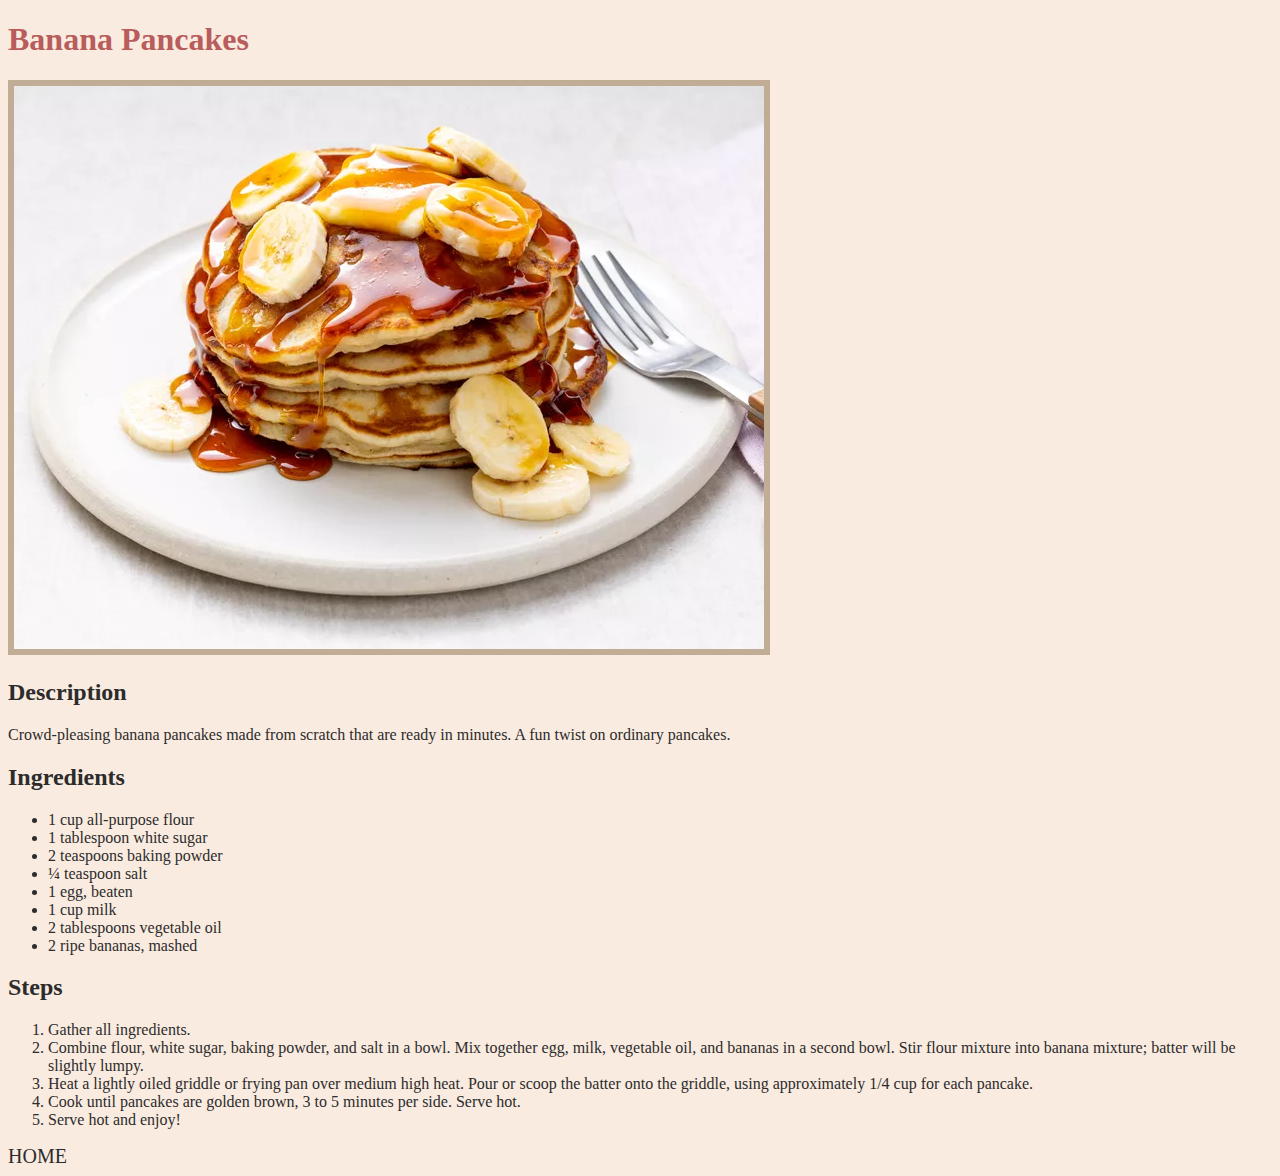
==== recipes/banana-pancakes.html @ 61423195 "Add a new font" ====
<!DOCTYPE html>
<html lang="en">
<head>
    <meta charset="UTF-8">
    <meta name="viewport" content="width=device-width, initial-scale=1.0">
    <title>Banana Pancakes - Odin Recipes</title>
    <link rel="stylesheet" href="../css/style.css">
</head>
<body>
    <h1>Banana Pancakes</h1>
    <img src="../img/banana-pancakes.webp" alt="banana pancakes image">
    <h2>Description</h2>
    <p>Crowd-pleasing banana pancakes made from scratch that are ready in minutes. A fun twist on ordinary pancakes.</p>
    <h2>Ingredients</h2>
    <ul>
        <li>1 cup all-purpose flour</li>
        <li>1 tablespoon white sugar</li>
        <li>2 teaspoons baking powder</li>
        <li>¼ teaspoon salt</li>
        <li>1 egg, beaten</li>
        <li>1 cup milk</li>
        <li>2 tablespoons vegetable oil</li>
        <li>2 ripe bananas, mashed</li>
    </ul>
    <h2>Steps</h2>
    <ol>
        <li>Gather all ingredients.</li>
        <li>Combine flour, white sugar, baking powder, and salt in a bowl. Mix together egg, milk, vegetable oil, and bananas in a second bowl. Stir flour mixture into banana mixture; batter will be slightly lumpy.</li>
        <li>Heat a lightly oiled griddle or frying pan over medium high heat. Pour or scoop the batter onto the griddle, using approximately 1/4 cup for each pancake.</li>
        <li>Cook until pancakes are golden brown, 3 to 5 minutes per side. Serve hot.</li>
        <li>Serve hot and enjoy!</li>
    </ol>
    <a href="../index.html">HOME</a>
</body>
</html>
---- css/style.css ----
body {
    background-color: #FAEBE0;
    font-family: 'Merriweather', serif;
}

img {
    border: 6px solid #C1AC95;
}

h1 {
    color: #B85C5C;
}

h2, p, ul, ol, a {
    color: #2C2C2C;
}

a {
    text-decoration: none;
    font-size: 20px;
}

a:hover {
    text-decoration: underline;
}
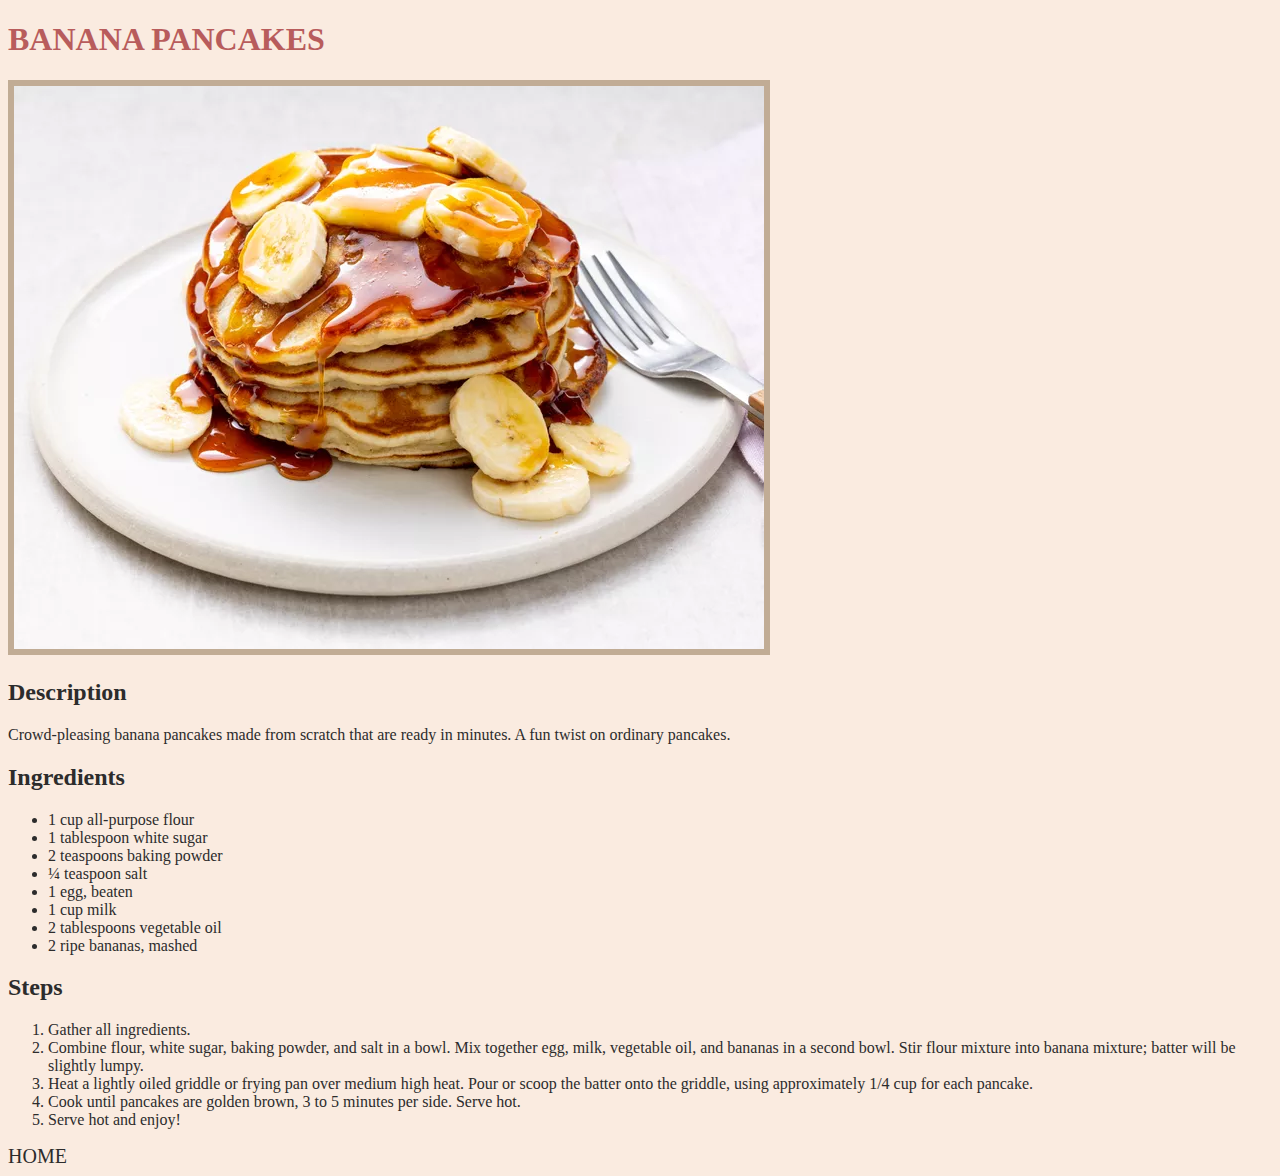
==== commit 8d5c5679: "Uppercase all the h1 headings" ====
--- a/recipes/banana-pancakes.html
+++ b/recipes/banana-pancakes.html
@@ -7,7 +7,7 @@
     <link rel="stylesheet" href="../css/style.css">
 </head>
 <body>
-    <h1>Banana Pancakes</h1>
+    <h1>BANANA PANCAKES</h1>
     <img src="../img/banana-pancakes.webp" alt="banana pancakes image">
     <h2>Description</h2>
     <p>Crowd-pleasing banana pancakes made from scratch that are ready in minutes. A fun twist on ordinary pancakes.</p>
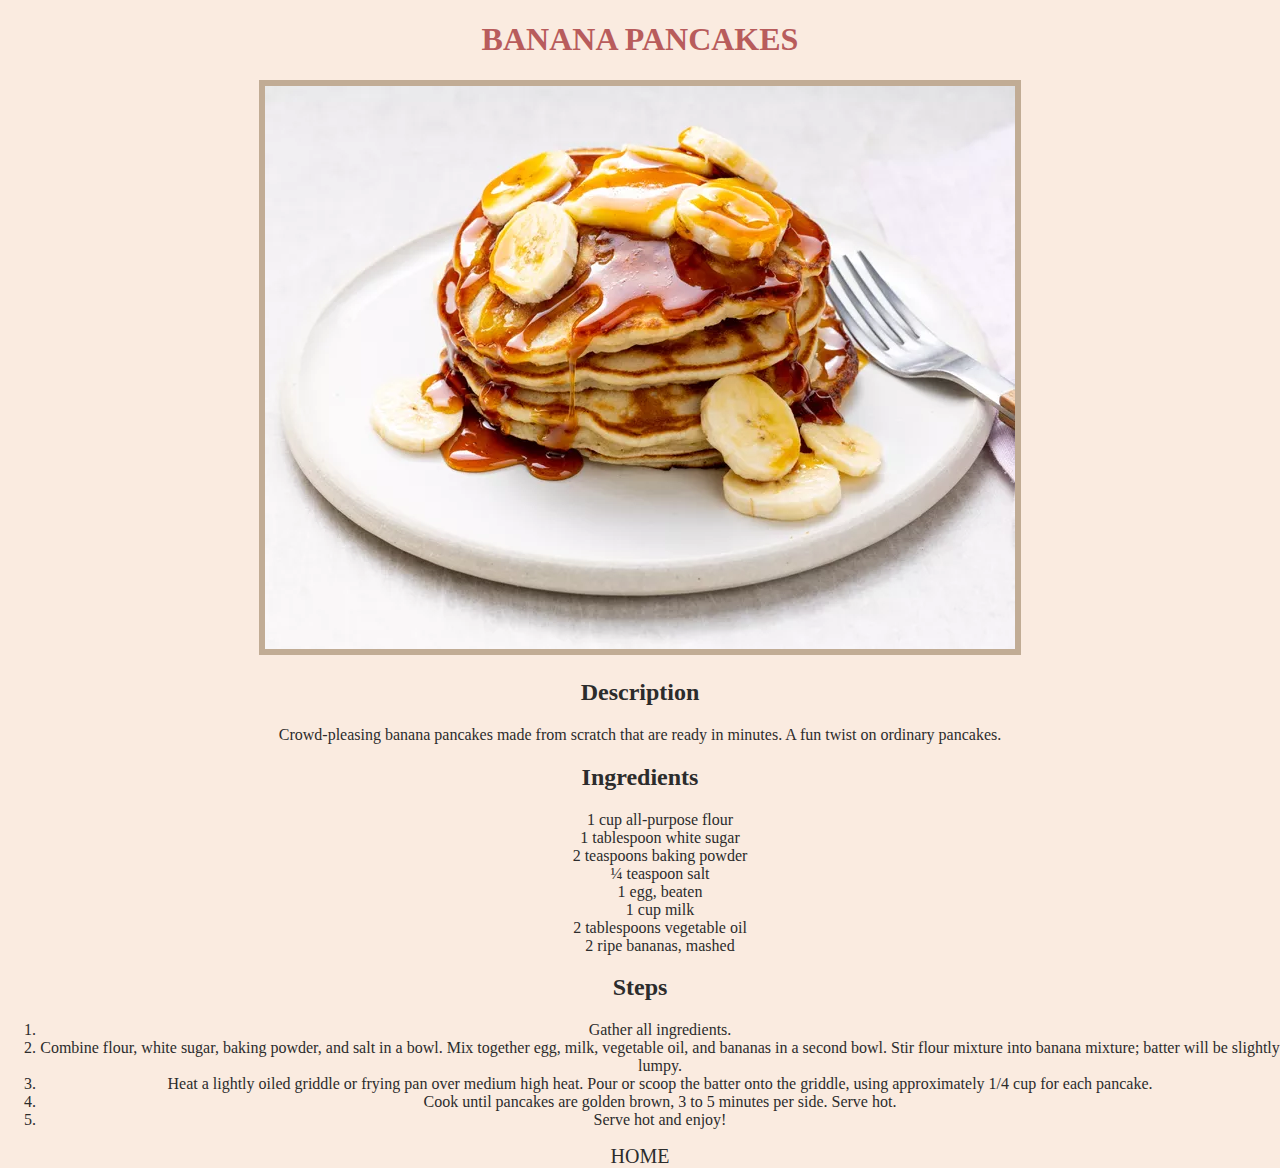
==== commit c70ee977: "Add semantics to banana-pancakes.html" ====
--- a/recipes/banana-pancakes.html
+++ b/recipes/banana-pancakes.html
@@ -7,29 +7,33 @@
     <link rel="stylesheet" href="../css/style.css">
 </head>
 <body>
-    <h1>BANANA PANCAKES</h1>
-    <img src="../img/banana-pancakes.webp" alt="banana pancakes image">
-    <h2>Description</h2>
-    <p>Crowd-pleasing banana pancakes made from scratch that are ready in minutes. A fun twist on ordinary pancakes.</p>
-    <h2>Ingredients</h2>
-    <ul>
-        <li>1 cup all-purpose flour</li>
-        <li>1 tablespoon white sugar</li>
-        <li>2 teaspoons baking powder</li>
-        <li>¼ teaspoon salt</li>
-        <li>1 egg, beaten</li>
-        <li>1 cup milk</li>
-        <li>2 tablespoons vegetable oil</li>
-        <li>2 ripe bananas, mashed</li>
-    </ul>
-    <h2>Steps</h2>
-    <ol>
-        <li>Gather all ingredients.</li>
-        <li>Combine flour, white sugar, baking powder, and salt in a bowl. Mix together egg, milk, vegetable oil, and bananas in a second bowl. Stir flour mixture into banana mixture; batter will be slightly lumpy.</li>
-        <li>Heat a lightly oiled griddle or frying pan over medium high heat. Pour or scoop the batter onto the griddle, using approximately 1/4 cup for each pancake.</li>
-        <li>Cook until pancakes are golden brown, 3 to 5 minutes per side. Serve hot.</li>
-        <li>Serve hot and enjoy!</li>
-    </ol>
-    <a href="../index.html">HOME</a>
+    <header>
+        <h1>BANANA PANCAKES</h1>
+    </header>
+    <main>
+        <img src="../img/banana-pancakes.webp" alt="banana pancakes image">
+        <h2>Description</h2>
+        <p>Crowd-pleasing banana pancakes made from scratch that are ready in minutes. A fun twist on ordinary pancakes.</p>
+        <h2>Ingredients</h2>
+        <ul>
+            <li>1 cup all-purpose flour</li>
+            <li>1 tablespoon white sugar</li>
+            <li>2 teaspoons baking powder</li>
+            <li>¼ teaspoon salt</li>
+            <li>1 egg, beaten</li>
+            <li>1 cup milk</li>
+            <li>2 tablespoons vegetable oil</li>
+            <li>2 ripe bananas, mashed</li>
+        </ul>
+        <h2>Steps</h2>
+        <ol>
+            <li>Gather all ingredients.</li>
+            <li>Combine flour, white sugar, baking powder, and salt in a bowl. Mix together egg, milk, vegetable oil, and bananas in a second bowl. Stir flour mixture into banana mixture; batter will be slightly lumpy.</li>
+            <li>Heat a lightly oiled griddle or frying pan over medium high heat. Pour or scoop the batter onto the griddle, using approximately 1/4 cup for each pancake.</li>
+            <li>Cook until pancakes are golden brown, 3 to 5 minutes per side. Serve hot.</li>
+            <li>Serve hot and enjoy!</li>
+        </ol>
+        <a href="../index.html">HOME</a>
+    </main>
 </body>
 </html>--- a/css/style.css
+++ b/css/style.css
@@ -1,6 +1,8 @@
 body {
     background-color: #FAEBE0;
     font-family: 'Merriweather', serif;
+    text-align: center;
+    margin: 0 auto;
 }
 
 img {
@@ -15,6 +17,10 @@
     color: #2C2C2C;
 }
 
+ul {
+    list-style: none;
+}
+
 a {
     text-decoration: none;
     font-size: 20px;
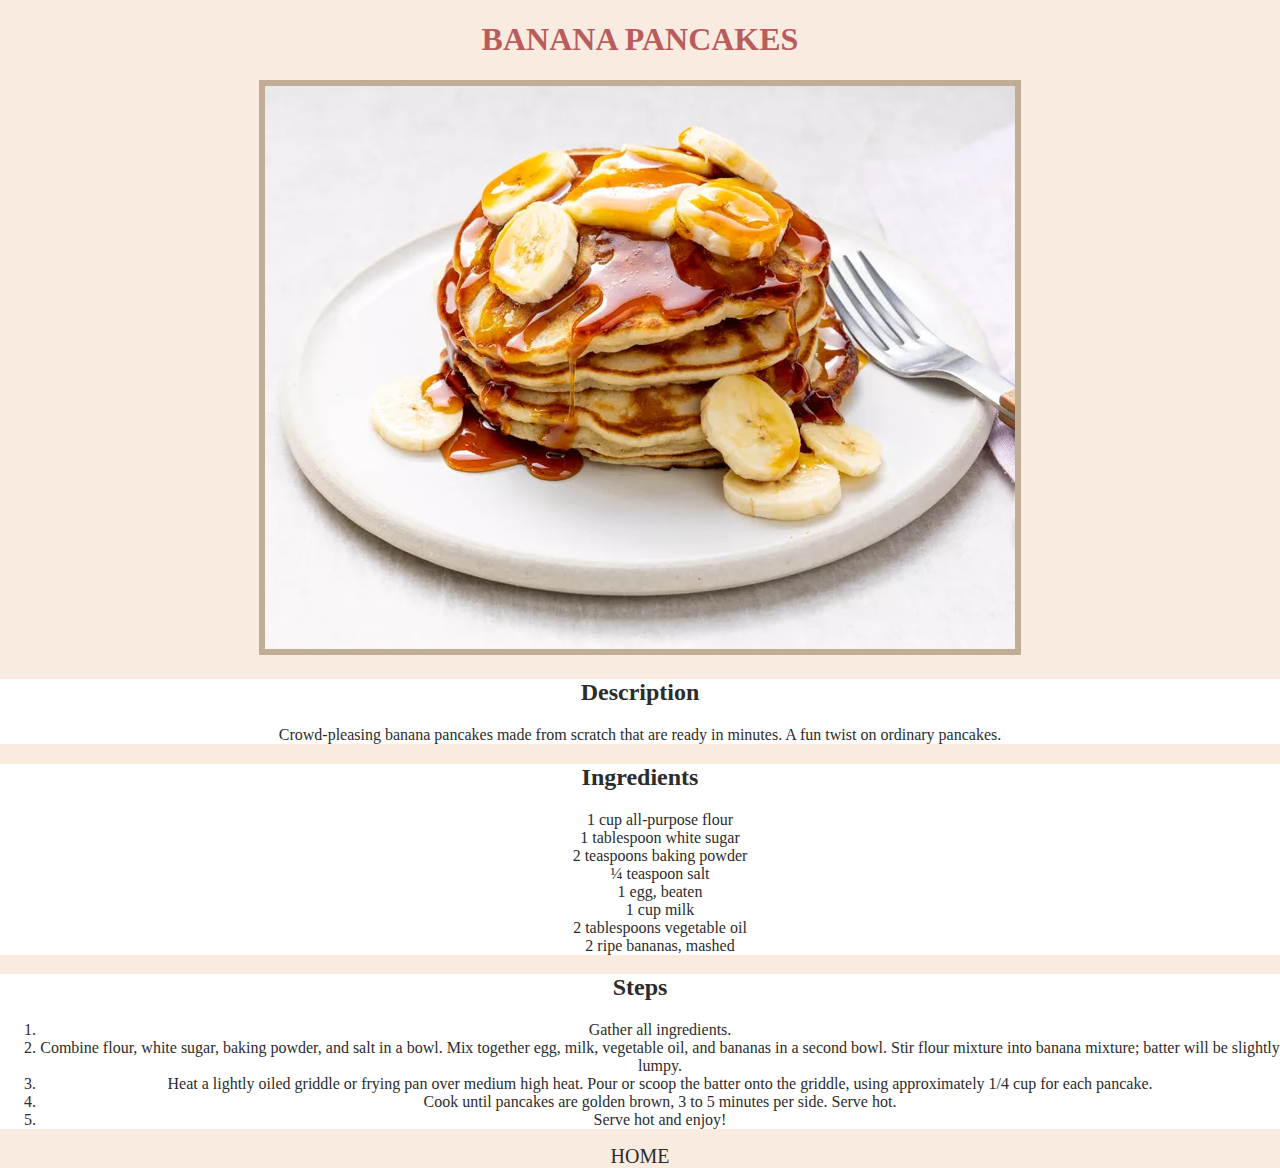
==== commit 4c338313: "Shift the class in banana-pancakes.html" ====
--- a/recipes/banana-pancakes.html
+++ b/recipes/banana-pancakes.html
@@ -12,28 +12,34 @@
     </header>
     <main>
         <img src="../img/banana-pancakes.webp" alt="banana pancakes image">
-        <h2>Description</h2>
-        <p>Crowd-pleasing banana pancakes made from scratch that are ready in minutes. A fun twist on ordinary pancakes.</p>
-        <h2>Ingredients</h2>
-        <ul>
-            <li>1 cup all-purpose flour</li>
-            <li>1 tablespoon white sugar</li>
-            <li>2 teaspoons baking powder</li>
-            <li>¼ teaspoon salt</li>
-            <li>1 egg, beaten</li>
-            <li>1 cup milk</li>
-            <li>2 tablespoons vegetable oil</li>
-            <li>2 ripe bananas, mashed</li>
-        </ul>
+        <div class="description">
+            <h2>Description</h2>
+            <p>Crowd-pleasing banana pancakes made from scratch that are ready in minutes. A fun twist on ordinary pancakes.</p>
+        </div>
+        <div class="ingredients">
+            <h2>Ingredients</h2>
+            <ul>
+                <li>1 cup all-purpose flour</li>
+                <li>1 tablespoon white sugar</li>
+                <li>2 teaspoons baking powder</li>
+                <li>¼ teaspoon salt</li>
+                <li>1 egg, beaten</li>
+                <li>1 cup milk</li>
+                <li>2 tablespoons vegetable oil</li>
+                <li>2 ripe bananas, mashed</li>
+            </ul>
+        </div>
+        <div class="steps">
         <h2>Steps</h2>
-        <ol>
-            <li>Gather all ingredients.</li>
-            <li>Combine flour, white sugar, baking powder, and salt in a bowl. Mix together egg, milk, vegetable oil, and bananas in a second bowl. Stir flour mixture into banana mixture; batter will be slightly lumpy.</li>
-            <li>Heat a lightly oiled griddle or frying pan over medium high heat. Pour or scoop the batter onto the griddle, using approximately 1/4 cup for each pancake.</li>
-            <li>Cook until pancakes are golden brown, 3 to 5 minutes per side. Serve hot.</li>
-            <li>Serve hot and enjoy!</li>
-        </ol>
-        <a href="../index.html">HOME</a>
+            <ol>
+                <li>Gather all ingredients.</li>
+                <li>Combine flour, white sugar, baking powder, and salt in a bowl. Mix together egg, milk, vegetable oil, and bananas in a second bowl. Stir flour mixture into banana mixture; batter will be slightly lumpy.</li>
+                <li>Heat a lightly oiled griddle or frying pan over medium high heat. Pour or scoop the batter onto the griddle, using approximately 1/4 cup for each pancake.</li>
+                <li>Cook until pancakes are golden brown, 3 to 5 minutes per side. Serve hot.</li>
+                <li>Serve hot and enjoy!</li>
+            </ol>
+        </div>
+            <a href="../index.html">HOME</a>
     </main>
 </body>
 </html>--- a/css/style.css
+++ b/css/style.css
@@ -28,4 +28,8 @@
 
 a:hover {
     text-decoration: underline;
+}
+
+.description, .ingredients, .steps {
+    background-color: #ffffff;
 }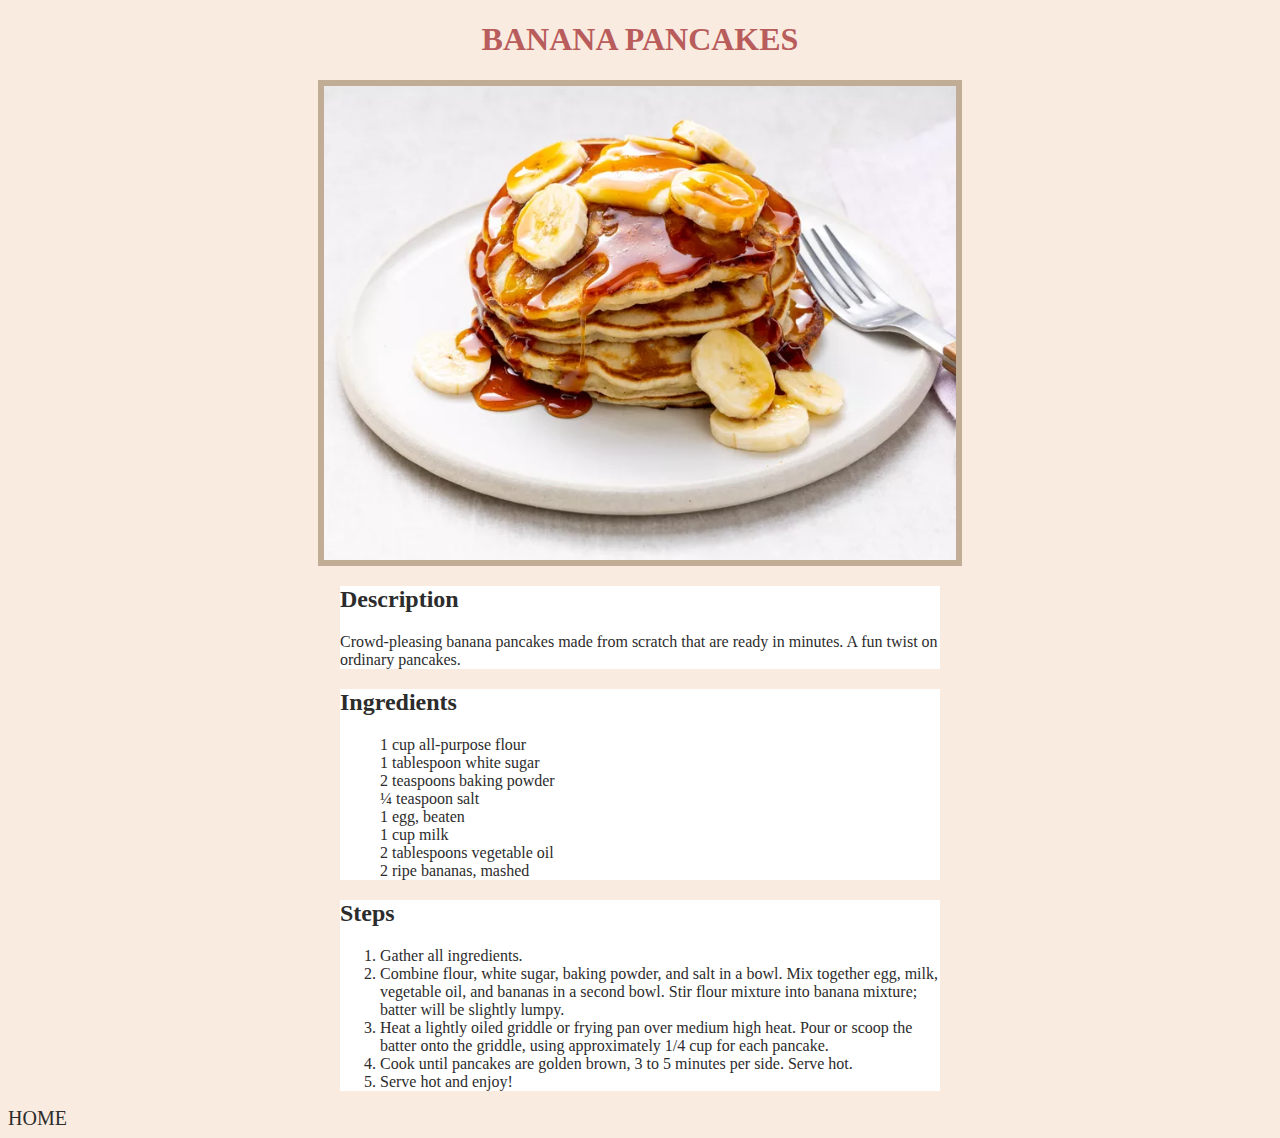
==== commit 6353b36c: "Center headers and images" ====
--- a/recipes/banana-pancakes.html
+++ b/recipes/banana-pancakes.html
@@ -39,7 +39,7 @@
                 <li>Serve hot and enjoy!</li>
             </ol>
         </div>
-            <a href="../index.html">HOME</a>
+        <a href="../index.html">HOME</a>
     </main>
 </body>
 </html>--- a/css/style.css
+++ b/css/style.css
@@ -1,8 +1,6 @@
 body {
     background-color: #FAEBE0;
     font-family: 'Merriweather', serif;
-    text-align: center;
-    margin: 0 auto;
 }
 
 img {
@@ -32,4 +30,17 @@
 
 .description, .ingredients, .steps {
     background-color: #ffffff;
-}+    max-width: 600px;
+    margin: 0 auto;
+}
+
+header, a {
+    text-align: center;
+}
+
+img {
+    display: block;
+    margin-left: auto;
+    margin-right: auto;
+    width: 50%;
+}
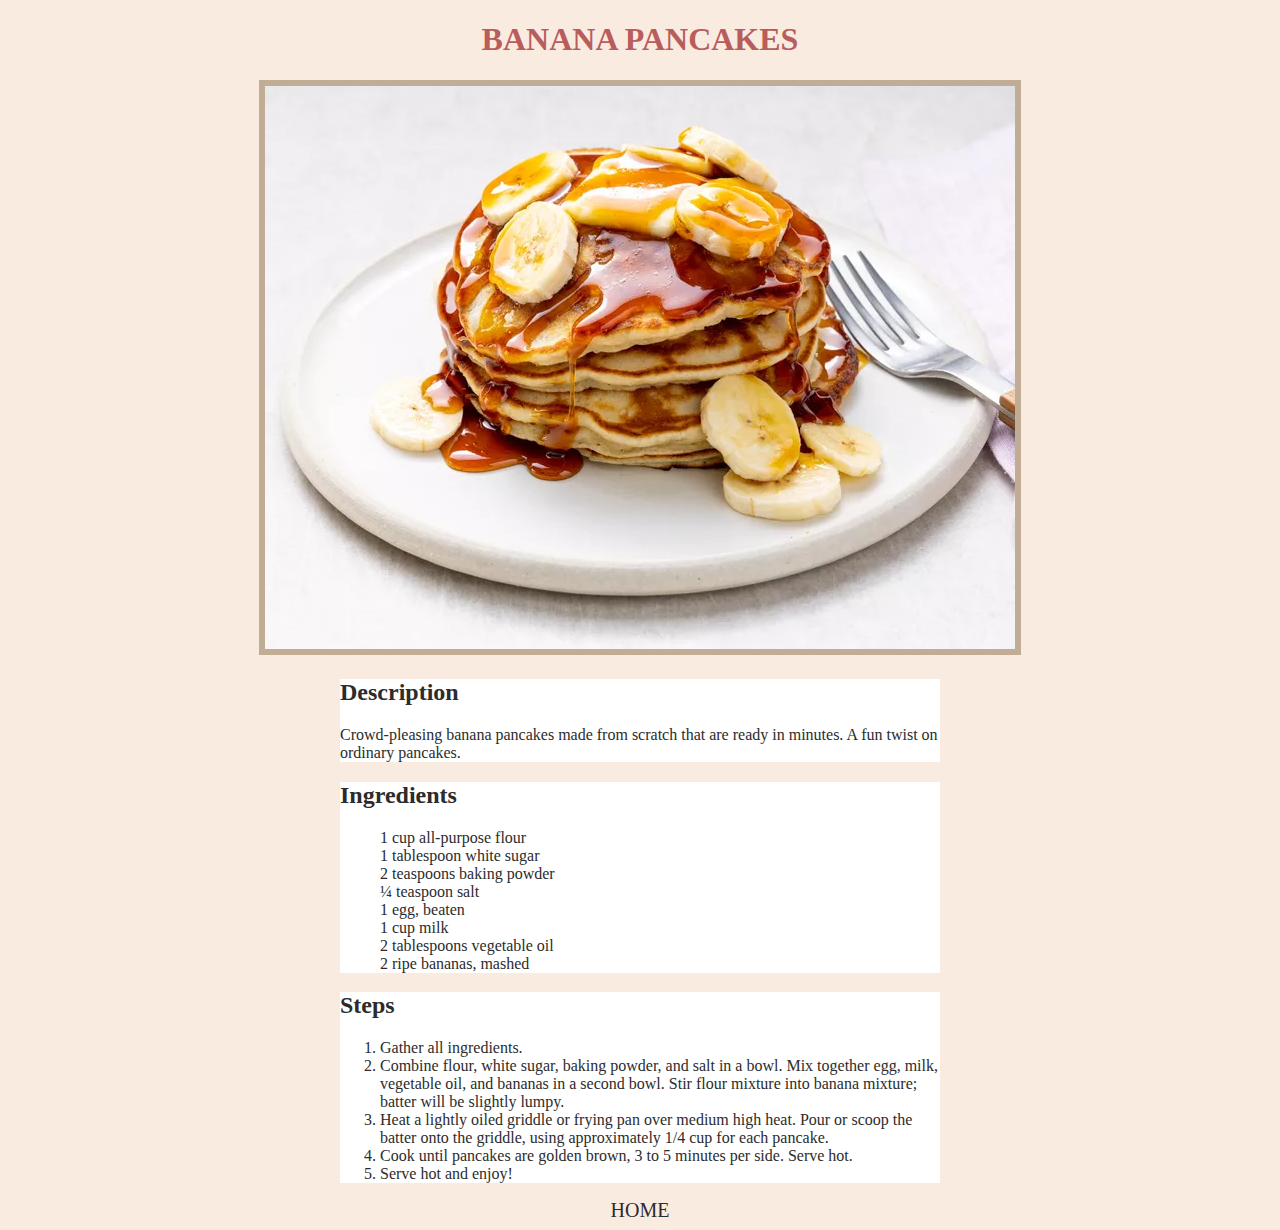
==== commit e6d753a4: "Center images and anchor elements" ====
--- a/recipes/banana-pancakes.html
+++ b/recipes/banana-pancakes.html
@@ -11,7 +11,9 @@
         <h1>BANANA PANCAKES</h1>
     </header>
     <main>
-        <img src="../img/banana-pancakes.webp" alt="banana pancakes image">
+        <div class="image">
+            <img src="../img/banana-pancakes.webp" alt="banana pancakes image">
+        </div>
         <div class="description">
             <h2>Description</h2>
             <p>Crowd-pleasing banana pancakes made from scratch that are ready in minutes. A fun twist on ordinary pancakes.</p>
@@ -39,7 +41,9 @@
                 <li>Serve hot and enjoy!</li>
             </ol>
         </div>
-        <a href="../index.html">HOME</a>
+        <div class="anchor">
+            <a href="../index.html">HOME</a>
+        </div>
     </main>
 </body>
 </html>--- a/css/style.css
+++ b/css/style.css
@@ -34,13 +34,8 @@
     margin: 0 auto;
 }
 
-header, a {
+header, .anchor, .content, .image {
     text-align: center;
 }
 
-img {
-    display: block;
-    margin-left: auto;
-    margin-right: auto;
-    width: 50%;
-}
+
